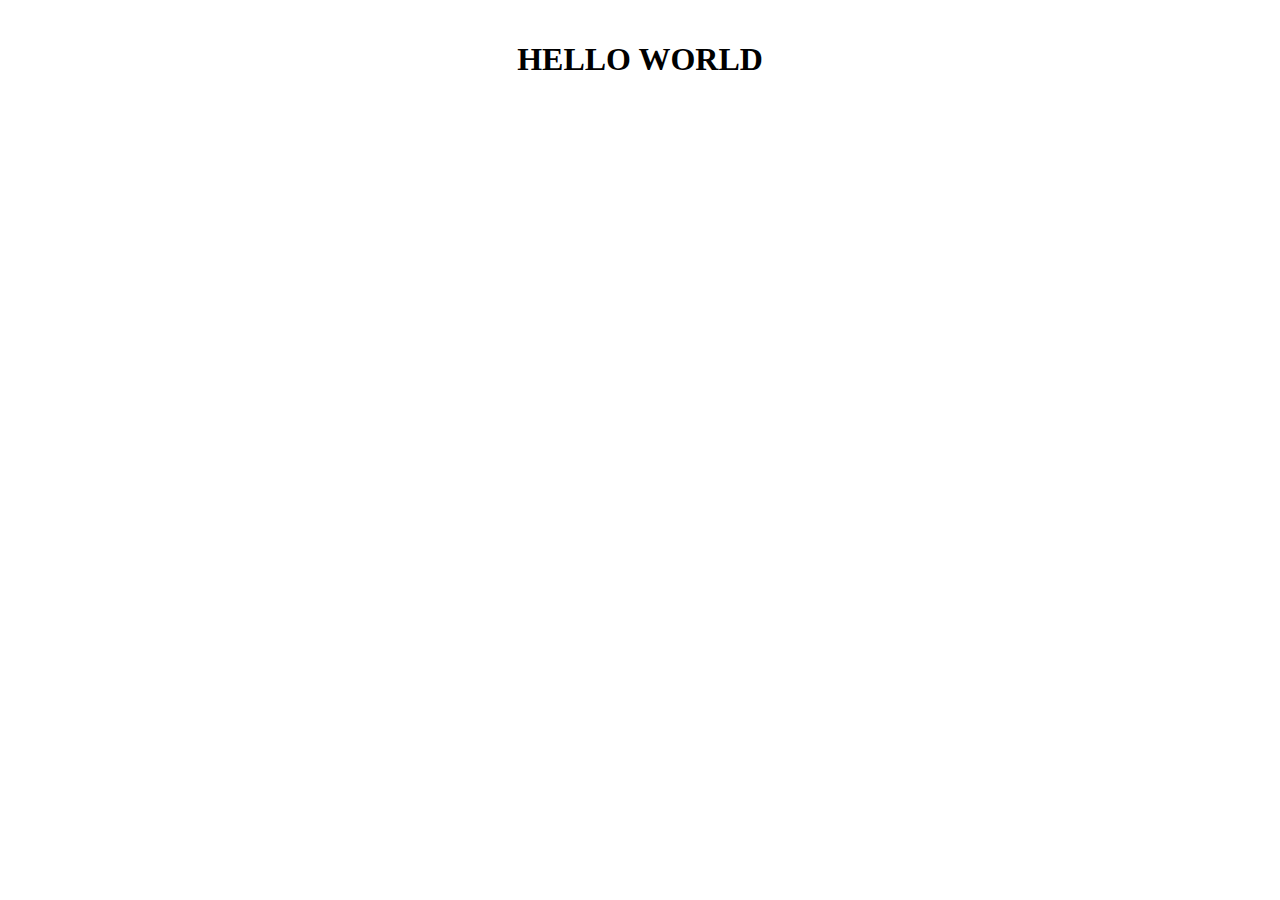
==== index.html @ 6d3aafa1 "index doc" ====
<!DOCTYPE html>
<html lang="en">
<head>
    <meta charset="UTF-8">
    <meta http-equiv="X-UA-Compatible" content="IE=edge">
    <meta name="viewport" content="width=device-width, initial-scale=1.0">
    <title>Hello World</title>
</head>
<body>
    <h1 style="text-align: center; padding: 20px;">HELLO WORLD</h1>
</body>
</html>
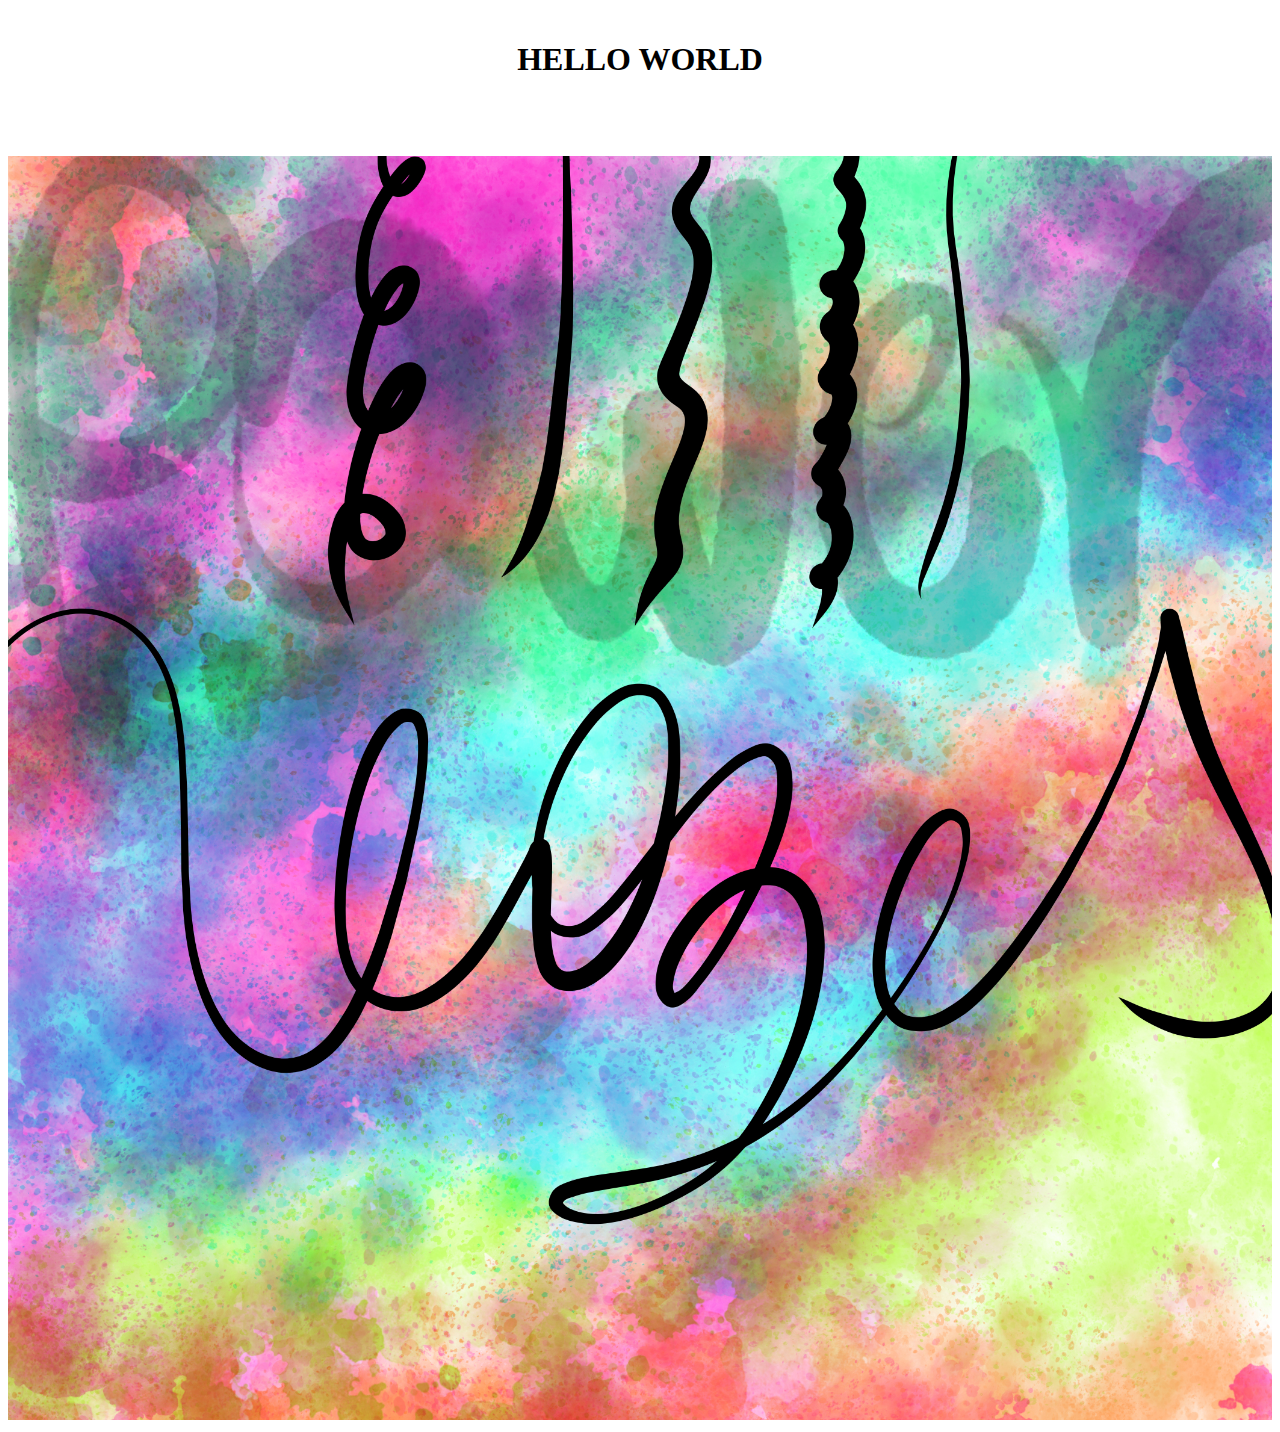
==== commit 37ece0ef: "imagem" ====
--- a/index.html
+++ b/index.html
@@ -8,5 +8,8 @@
 </head>
 <body>
     <h1 style="text-align: center; padding: 20px;">HELLO WORLD</h1>
+    <br>
+    <br>
+    <img src="img/Votes.jpg" loding="lazyload" width="100%"/> 
 </body>
 </html>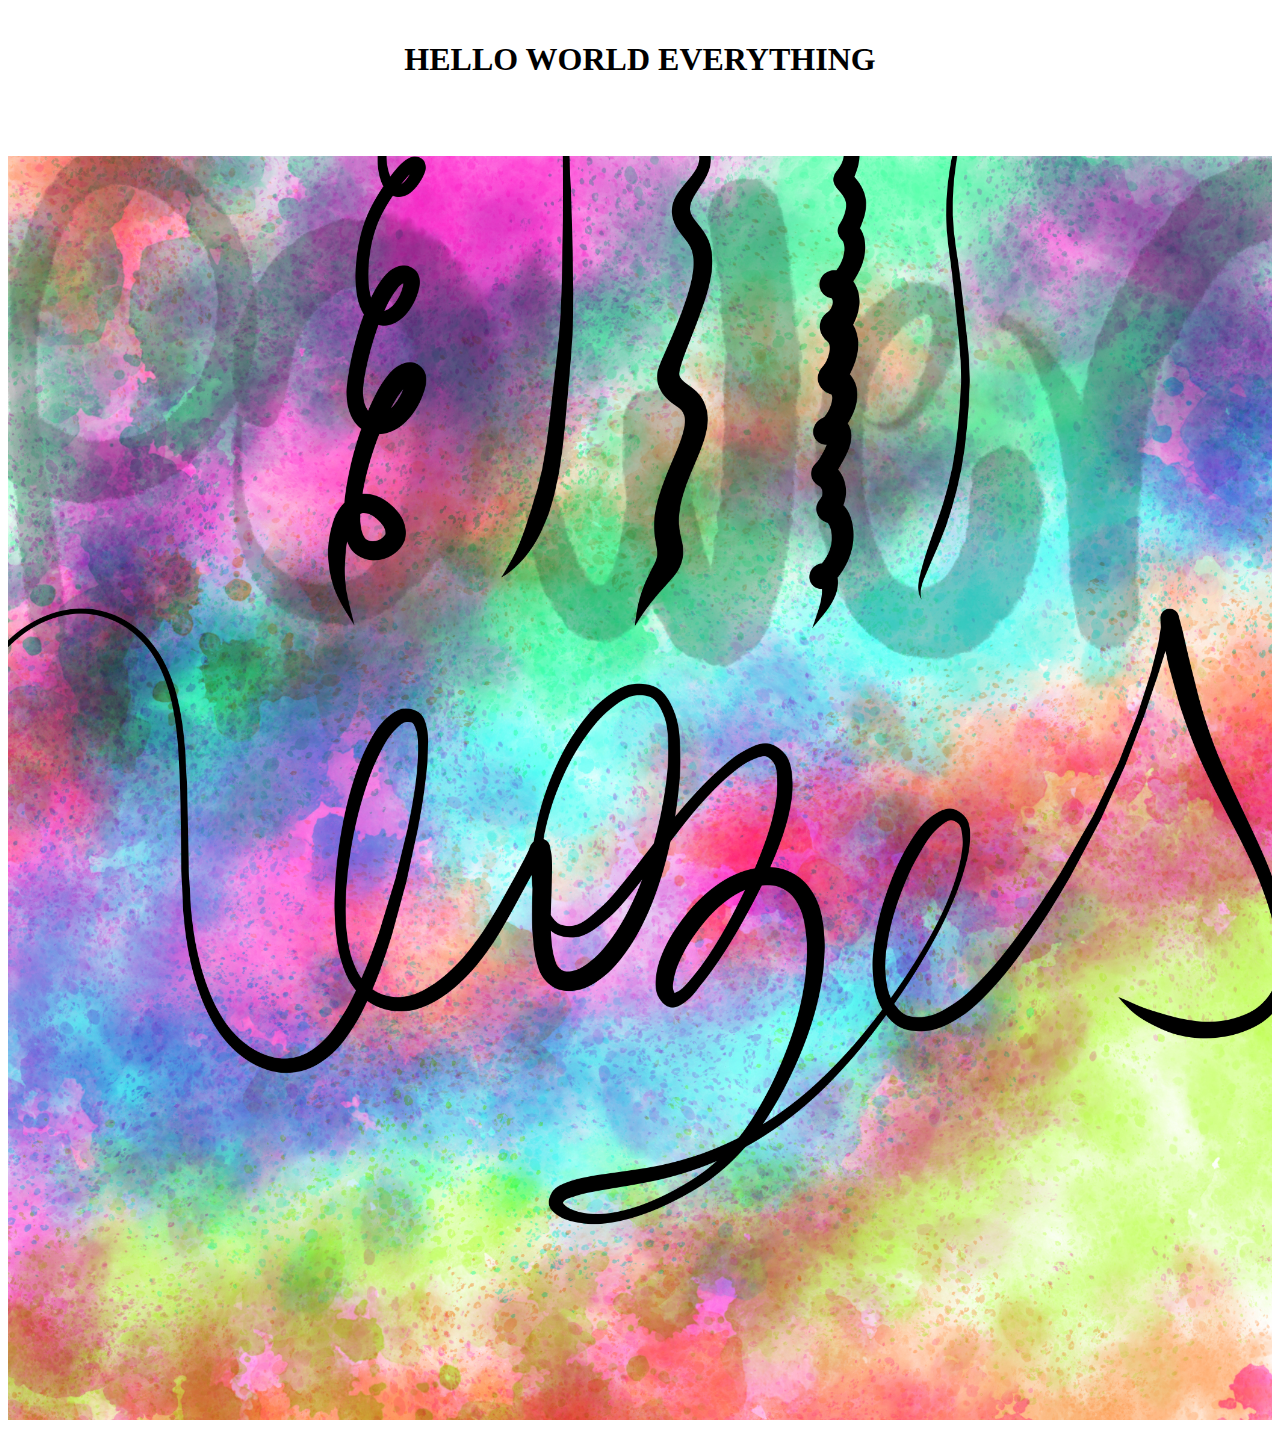
==== commit 3b57be50: "altter index" ====
--- a/index.html
+++ b/index.html
@@ -7,7 +7,7 @@
     <title>Hello World</title>
 </head>
 <body>
-    <h1 style="text-align: center; padding: 20px;">HELLO WORLD</h1>
+    <h1 style="text-align: center; padding: 20px;">HELLO WORLD EVERYTHING</h1>
     <br>
     <br>
     <img src="img/Votes.jpg" loding="lazyload" width="100%"/> 
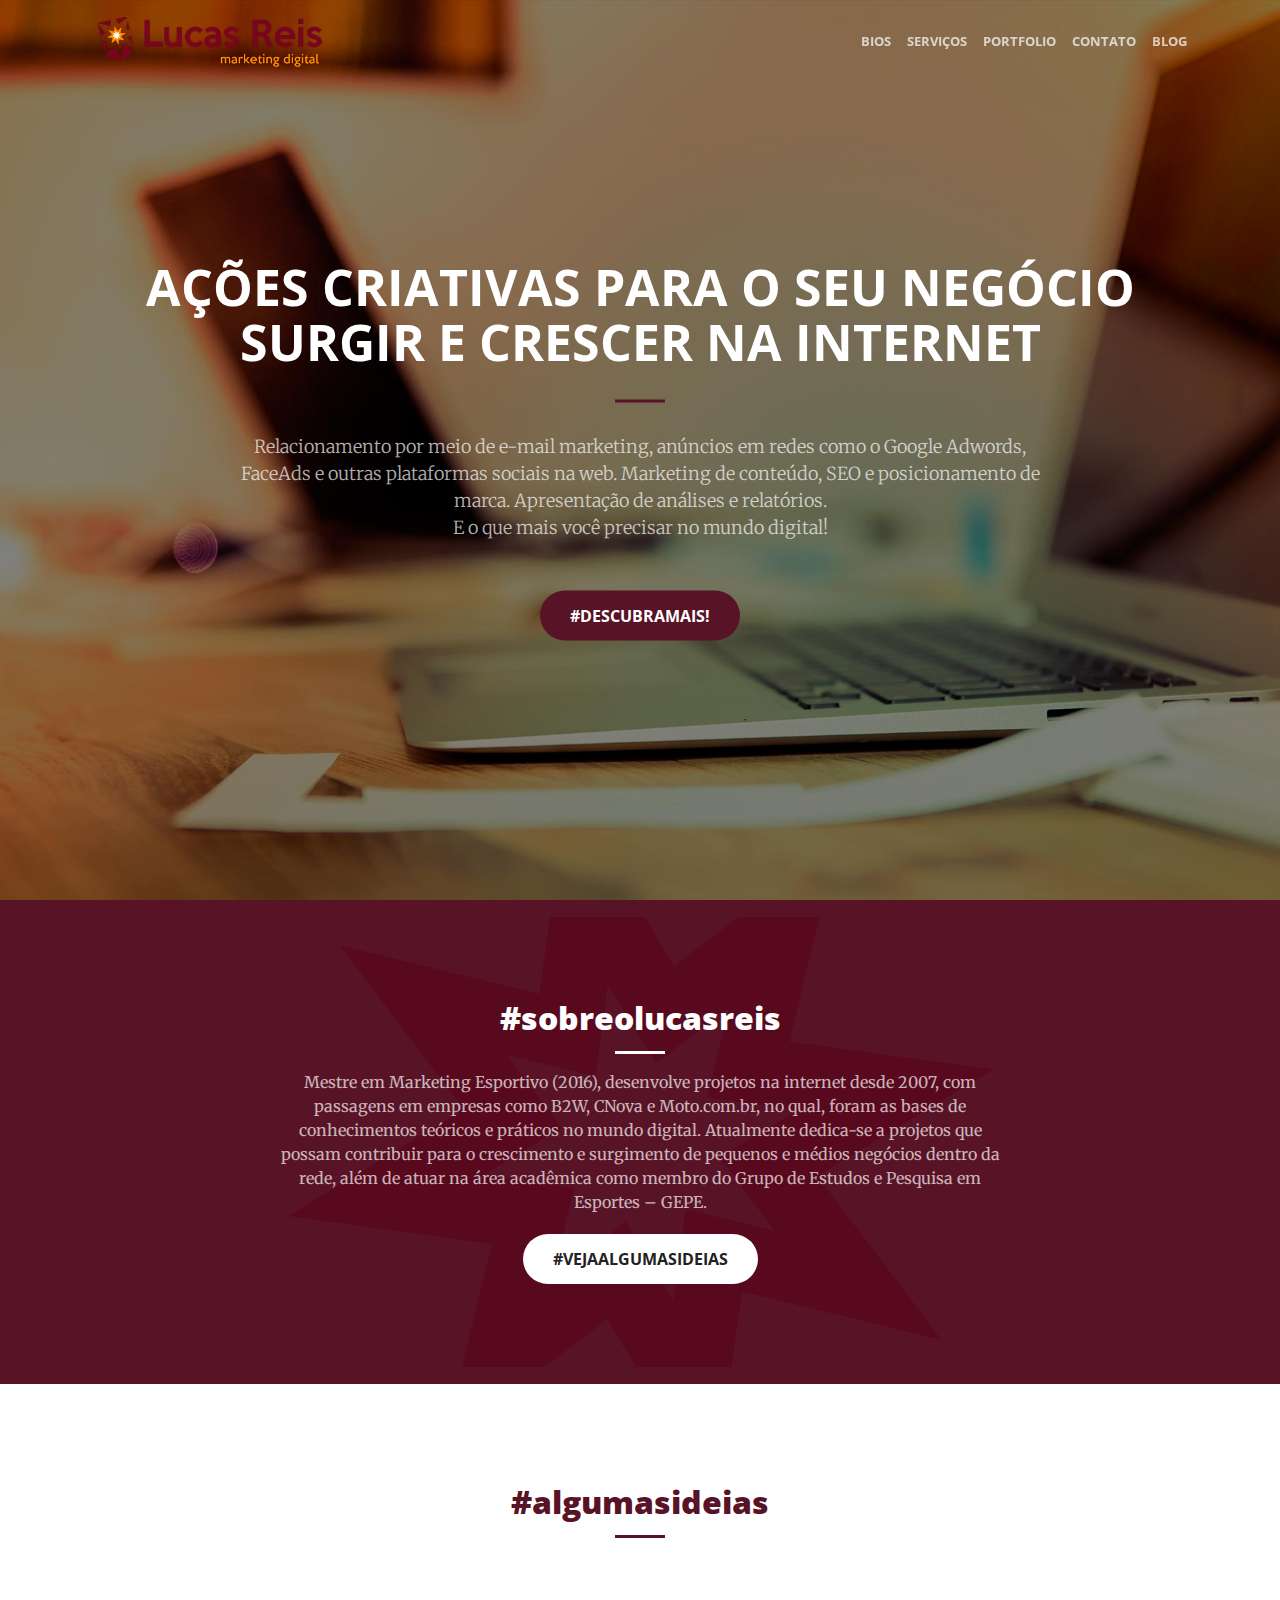
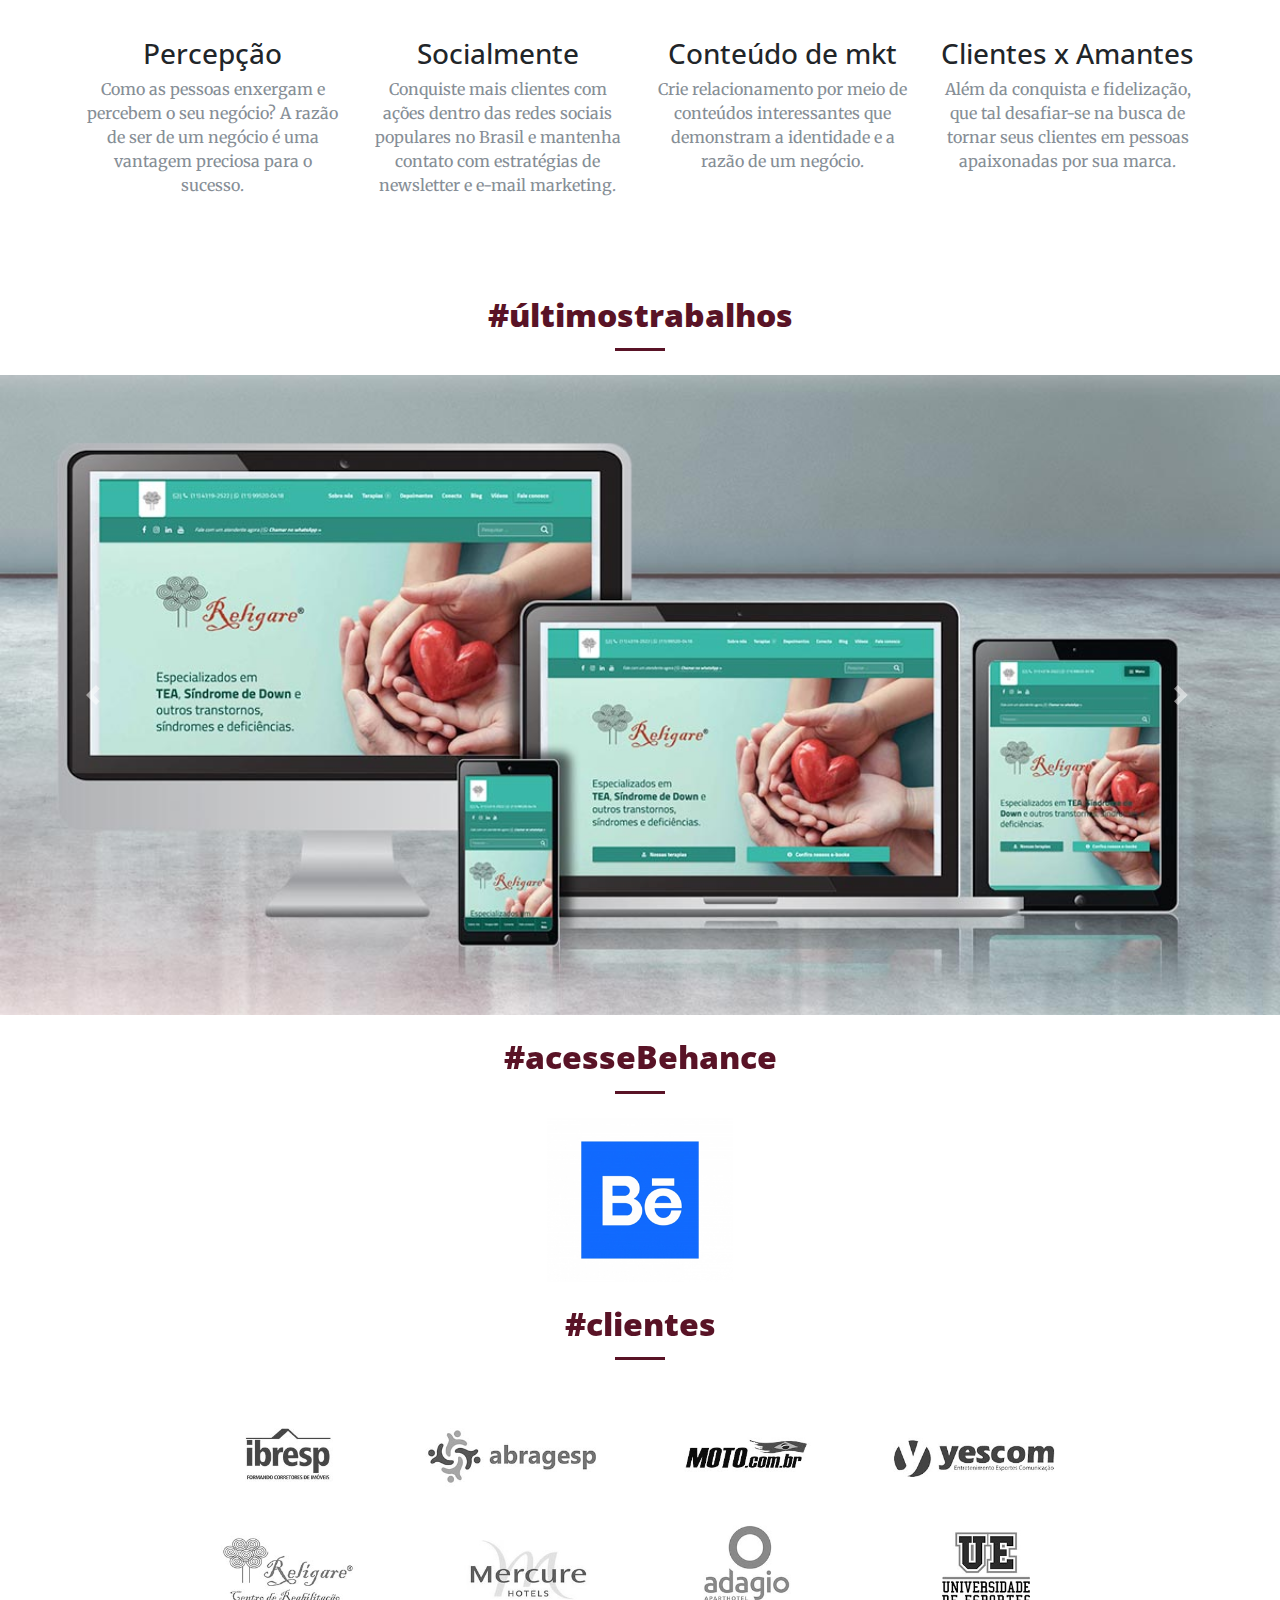
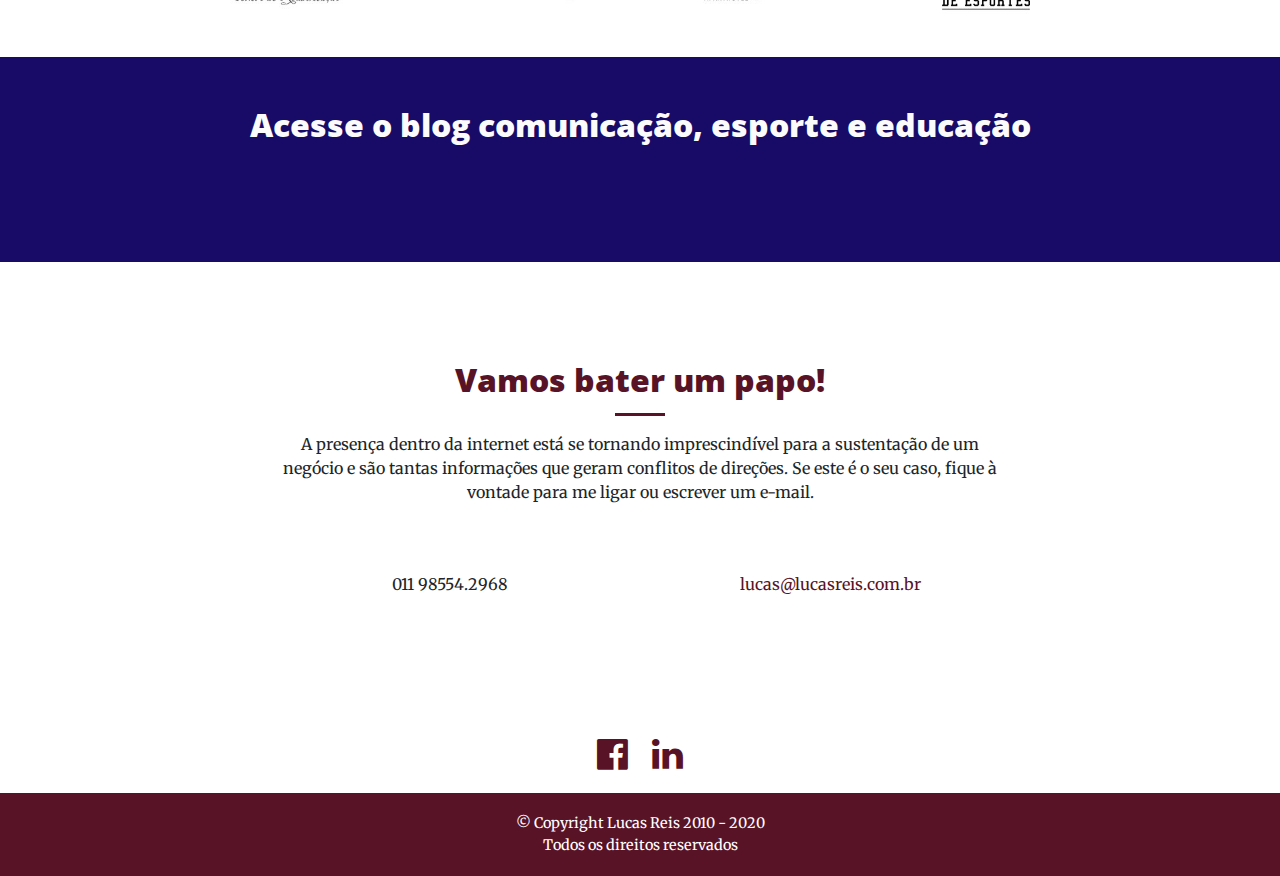
==== commit cd7078d2: "novo site" ====
--- a/index.html
+++ b/index.html
@@ -1,15 +1,267 @@
 <!DOCTYPE html>
-<html lang="en">
-<head>
-    <meta charset="UTF-8">
-    <meta http-equiv="X-UA-Compatible" content="IE=edge">
-    <meta name="viewport" content="width=device-width, initial-scale=1.0">
-    <title>Hello World</title>
-</head>
-<body>
-    <h1 style="text-align: center; padding: 20px;">HELLO WORLD EVERYTHING</h1>
-    <br>
-    <br>
-    <img src="img/Votes.jpg" loding="lazyload" width="100%"/> 
-</body>
-</html>+<html lang="pt">
+
+  <head>
+
+    <meta charset="utf-8">
+    <meta name="viewport" content="width=device-width, initial-scale=1, shrink-to-fit=no">
+    <meta name="description" content="Ações de marketing digital para o seu negócio">
+	<meta name="keywords" content="marketing digital, SEO, Email marketing, Google adwords, Marketing de conteúdo">
+    <meta name="author" content="Lucas Reis">
+	<meta name="google-site-verification" content="KAORJKhcywB-AWO96s7dAKvYPYMt8G1k7_DW2JoIA4Q" />
+
+    <title>Lucas Reis - Ações criativas para o seu negócio surgir e crescer na internet</title>
+
+    <!-- Bootstrap core CSS -->
+    <link href="vendor/bootstrap/css/bootstrap.min.css" rel="stylesheet">
+
+    <!-- Custom fonts for this template -->
+    <link href="vendor/font-awesome/css/font-awesome.min.css" rel="stylesheet" type="text/css">
+    <link href='https://fonts.googleapis.com/css?family=Open+Sans:300italic,400italic,600italic,700italic,800italic,400,300,600,700,800' rel='stylesheet' type='text/css'>
+    <link href='https://fonts.googleapis.com/css?family=Merriweather:400,300,300italic,400italic,700,700italic,900,900italic' rel='stylesheet' type='text/css'>
+	
+    <!-- Plugin CSS -->
+    <link href="vendor/magnific-popup/magnific-popup.css" rel="stylesheet">
+
+    <!-- Custom styles for this template -->
+    <link href="css/css_lucas_reis.css" rel="stylesheet">
+
+    <link rel="shortcut icon" href="https://www.lucasreis.com.br/img/favicon.ico"/>
+	
+	<link rel="stylesheet" href="https://cdnjs.cloudflare.com/ajax/libs/font-awesome/4.7.0/css/font-awesome.min.css">
+	<!-- Global Site Tag (gtag.js) - Google Analytics -->
+	<script async src="https://www.googletagmanager.com/gtag/js?id=UA-9664751-1"></script>
+	<script>
+	  window.dataLayer = window.dataLayer || [];
+	  function gtag(){dataLayer.push(arguments)};
+	  gtag('js', new Date());
+
+	  gtag('config', 'UA-9664751-1');
+	</script>	
+  </head>
+
+  <body id="page-top">
+
+    <!-- Navigation -->
+    <nav class="navbar navbar-expand-lg navbar-light fixed-top" id="mainNav">
+      <div class="container">
+        <a class="navbar-brand js-scroll-trigger" href="#page-top">
+		 <h1 style="display:none;">Lucas Reis - Marketing Digital</h1>	
+		</a>
+        <button class="navbar-toggler navbar-toggler-right" type="button" data-toggle="collapse" data-target="#navbarResponsive" aria-controls="navbarResponsive" aria-expanded="false" aria-label="Toggle navigation">
+          <span class="navbar-toggler-icon"></span>
+        </button>
+        <div class="collapse navbar-collapse" id="navbarResponsive">
+          <ul class="navbar-nav ml-auto">
+            <li class="nav-item">
+              <a class="nav-link js-scroll-trigger" href="#about">Bios</a>
+            </li>
+            <li class="nav-item">
+              <a class="nav-link js-scroll-trigger" href="#services">Serviços</a>
+            </li>
+            <li class="nav-item">
+              <a class="nav-link js-scroll-trigger" href="#portfolio">Portfolio</a>
+            </li>
+            <li class="nav-item">
+              <a class="nav-link js-scroll-trigger" href="#contact">Contato</a>
+            </li>
+			<li class="nav-item">
+              <a class="nav-link js-scroll-trigger" href="http://www.lucasreis.com.br/blog" target="_blank">Blog</a>
+            </li>
+          </ul>
+        </div>
+      </div>
+    </nav>
+
+    <header class="masthead">
+      <div class="header-content">
+        <div class="header-content-inner">
+          <h1 id="homeHeading">Ações criativas para o seu negócio surgir e crescer na internet</h1>
+          <hr>
+          <p>Relacionamento por meio de e-mail marketing, anúncios em redes como o Google Adwords, FaceAds e outras plataformas sociais na web. Marketing de conteúdo, SEO e posicionamento de marca. Apresentação de análises e relatórios. <br/>E o que mais você precisar no mundo digital!</p>
+          <a class="btn btn-primary btn-xl js-scroll-trigger" href="#about">#Descubramais!</a>
+        </div>
+      </div>
+    </header>
+
+    <section class="bg-primary" id="about">
+      <div class="container">
+        <div class="row">
+          <div class="col-lg-8 mx-auto text-center">
+            <h2 class="section-heading text-white">#sobreolucasreis</h2>
+            <hr class="light">
+            <p class="text-faded">Mestre em Marketing Esportivo (2016), desenvolve projetos na internet desde 2007, com passagens em empresas como B2W, CNova e Moto.com.br, no qual, foram as bases de conhecimentos teóricos e práticos no mundo digital. Atualmente dedica-se a projetos que possam contribuir para o crescimento e surgimento de pequenos e médios negócios dentro da rede, além de atuar na área acadêmica como membro do Grupo de Estudos e Pesquisa em Esportes – GEPE.</p>
+            <a class="btn btn-default btn-xl js-scroll-trigger" href="#services">#vejaalgumasideias</a>
+          </div>
+        </div>
+      </div>
+    </section>
+
+    <section id="services">
+      <div class="container">
+        <div class="row">
+          <div class="col-lg-12 text-center">
+            <h2 class="section-heading">#algumasideias</h2>
+            <hr class="primary">
+          </div>
+        </div>
+      </div>
+      <div class="container">
+        <div class="row">
+          <div class="col-lg-3 col-md-6 text-center">
+            <div class="service-box">
+              <i class="fa fa-4x fa-diamond text-primary sr-icons"></i>
+              <h3>Percepção</h3>
+              <p class="text-muted">Como as pessoas enxergam e percebem o seu negócio? A razão de ser de um negócio é uma vantagem preciosa para o sucesso.</p>
+            </div>
+          </div>
+          <div class="col-lg-3 col-md-6 text-center">
+            <div class="service-box">
+              <i class="fa fa-4x fa-paper-plane text-primary sr-icons"></i>
+              <h3>Socialmente</h3>
+              <p class="text-muted">Conquiste mais clientes com ações dentro das redes sociais populares no Brasil e mantenha contato com estratégias de newsletter e e-mail marketing.</p>
+            </div>
+          </div>
+          <div class="col-lg-3 col-md-6 text-center">
+            <div class="service-box">
+              <i class="fa fa-4x fa-newspaper-o text-primary sr-icons"></i>
+              <h3>Conteúdo de mkt</h3>
+              <p class="text-muted">Crie relacionamento por meio de conteúdos interessantes que demonstram a identidade e a razão de um negócio.</p>
+            </div>
+          </div>
+          <div class="col-lg-3 col-md-6 text-center">
+            <div class="service-box">
+              <i class="fa fa-4x fa-heart text-primary sr-icons"></i>
+              <h3>Clientes x Amantes</h3>
+              <p class="text-muted">Além da conquista e fidelização, que tal desafiar-se na busca de tornar seus clientes em pessoas apaixonadas por sua marca.</p>
+            </div>
+          </div>
+        </div>
+      </div>
+    </section>
+
+    <section class="container-fluid pb-0 pt-0">
+        <div class="row">
+          <div class="col-12 p-0 text-center">
+            <h2 id="portfolio" class="section-heading">#últimostrabalhos</h2>
+            <hr class="primary mb-4">
+            <div id="carouselExampleControls" class="carousel slide" data-ride="carousel">
+              <div class="carousel-inner">
+                <div class="carousel-item active">
+                  <img class="d-block w-100" src="img/portfolio_site_religare.jpg" alt="First slide">          
+                </div>            
+                <div class="carousel-item">
+                  <img class="d-block w-100" src="img/portfolio_site_ibresp.jpg" alt="Novo site Ibresp">               
+                </div>
+                <div class="carousel-item">
+                  <img class="d-block w-100" src="img/portfolio_site_abragesp.jpg" alt="Novo site Abragesp">                 
+                </div>             
+                <div class="carousel-item">
+                  <img class="d-block w-100" src="img/portfolio_medalha.jpg" alt="Medalha Meia de São Paulo 2021">                
+                </div>
+                <div class="carousel-item">
+                  <img class="d-block w-100" src="img/portfolio_3d_letter.jpg" alt="Medalha Meia de São Paulo 2021">                
+                </div>
+                <div class="carousel-item">
+                  <img class="d-block w-100" src="img/portfolio_projeto_meninas.jpg" alt="Cartaz projeto adolescentes">
+                 
+                </div>
+              </div>
+              <a class="carousel-control-prev" href="#carouselExampleControls" role="button" data-slide="prev">
+                <span class="carousel-control-prev-icon" aria-hidden="true"></span>
+                <span class="sr-only">Previous</span>
+              </a>
+              <a class="carousel-control-next" href="#carouselExampleControls" role="button" data-slide="next">
+                <span class="carousel-control-next-icon" aria-hidden="true"></span>
+                <span class="sr-only">Next</span>
+              </a>
+            </div>
+          </div>
+        </div>
+    </section> 
+
+    <section class="container p-0">
+      <div class="row">
+        <div class="col-12 p-0 text-center">
+          <h2 id="portfolio" class="section-heading pt-4">#acesseBehance</h2>
+          <hr class="primary mb-4">
+          <a href="https://www.behance.net/lucasreis2" target="_blank">
+            <img class="img-fluid" src="img/portfolio_behance_lucas_reis_criativo.jpg" alt="Behance Lucas Reis" title="Behance Lucas Reis">
+          </a>
+        </div>
+      </div>
+    </section>
+
+    <section class="container p-0">
+      <div class="row">
+        <div class="col-12 p-0 text-center">
+          <h2 id="portfolio" class="section-heading pt-4">#clientes</h2>
+          <hr class="primary mb-4">
+          <img class="img-fluid" src="img/clients.jpg" alt="Clientes Lucas Reis" title="clientes Lucas Reis">
+        </div>
+      </div>
+    </section>
+
+    <div style="background-color:#180b67;" class="call-to-action">
+      <div class="container text-center">
+        <h2 style="color:#fbfbfb;">Acesse o blog comunicação, esporte e educação</h2>
+        <a class="btn btn-default btn-xl sr-button" href="http://www.lucasreis.com.br/blog" target="_blank">ir aqui</a>
+      </div>
+    </div>
+
+    <section id="contact">
+      <div class="container">
+        <div class="row">
+          <div class="col-lg-8 mx-auto text-center">
+            <h2 class="section-heading">Vamos bater um papo!</h2>
+            <hr class="primary">
+            <p>A presença dentro da internet está se tornando imprescindível para a sustentação de um negócio e são tantas informações que geram conflitos de direções. Se este é o seu caso, fique à vontade para me ligar ou escrever um e-mail. </p>
+          </div>
+        </div>
+        <div class="row">
+          <div class="col-lg-4 ml-auto text-center">
+            <i class="fa fa-phone fa-3x sr-contact"></i>
+            <p>011 98554.2968</p>
+          </div>
+          <div class="col-lg-4 mr-auto text-center">
+            <i class="fa fa-envelope-o fa-3x sr-contact"></i>
+            <p>
+              <a href="mailto:lucas@lucasreis.com.br">lucas@lucasreis.com.br</a>
+            </p>
+          </div>
+        </div>
+		<!-- <div style="text-align:center; margin: 0 auto;">
+			<a class="btn btn-primary btn-xl js-scroll-trigger" href="http://eepurl.com/c34rNr" target="_blank">Assine a minha newsletter</a>
+		</div>		 -->
+      </div>
+	</section>	
+	<div class="container">
+		<ul style="margin: 20px auto !important; text-align: center !important; padding:0 !important;">
+			<a style="text-decoration:none; margin-right:20px;" href="https://www.facebook.com/lucas.c.reis" target="_blank">
+				<i class="fa fa-facebook-official" style="font-size:36px"></i>
+			</a>
+			<a style="text-decoration:none;" href="https://www.linkedin.com/in/lucasreis/" target="_blank">
+				<i class="fa fa-linkedin" style="font-size:36px"></i>
+			</a>
+		</ul>
+	</div>	
+	<footer>
+		<p>© Copyright Lucas Reis 2010 - 2020 <br/>Todos os direitos reservados</p>
+	</footer>
+
+    <!-- Bootstrap core JavaScript -->
+    <script src="vendor/jquery/jquery.min.js"></script>
+    <script src="vendor/popper/popper.min.js"></script>
+    <script src="vendor/bootstrap/js/bootstrap.min.js"></script>
+
+    <!-- Plugin JavaScript -->
+    <script src="vendor/jquery-easing/jquery.easing.min.js"></script>
+    <script src="vendor/scrollreveal/scrollreveal.min.js"></script>
+    <script src="vendor/magnific-popup/jquery.magnific-popup.min.js"></script>
+
+    <!-- Custom scripts for this template -->
+    <script src="js/creative.min.js"></script>
+
+  </body>
+
+</html>
--- a/css/css_lucas_reis.css
+++ b/css/css_lucas_reis.css
@@ -0,0 +1,25 @@
+/*!
+ * Start Bootstrap - Createive v4.0.0-beta (http://startbootstrap.com/template-overviews/creative)
+ * Copyright 2013-2017 Start Bootstrap
+ * Licensed under MIT (https://github.com/BlackrockDigital/startbootstrap-creative/blob/master/LICENSE)
+ */body,html{width:100%;height:100%}
+ body{font-family:Merriweather,'Helvetica Neue',Arial,sans-serif}
+ hr{max-width:50px;border-width:3px;border-color:#591326}
+ hr.light{border-color:#fff}
+ h2 {color:#591326; font-weight: 900;}
+ a{color:#591326;-webkit-transition:all .2s;-moz-transition:all .2s;transition:all .2s}a:focus,a:hover{color:#591326}h1,h2,h3,h4,h5,h6{font-family:'Open Sans','Helvetica Neue',Arial,sans-serif}p{font-size:16px;line-height:1.5;margin-bottom:20px}.bg-primary{ background-image: url(../img/lucas_reis_bg_star.png); background-position:center; background-repeat: no-repeat; background-color:#591326!important}.bg-dark{color:#fff;background-color:#222!important}.text-faded{color:rgba(255,255,255,.7)}section{padding:100px 0}.section-heading{margin-top:0; color:#591326; font-weight: 900;}::-moz-selection{color:#fff;background:#222;text-shadow:none}::selection{color:#fff;background:#222;text-shadow:none}img::selection{color:#fff;background:0 0}img::-moz-selection{color:#fff;background:0 0}body{-webkit-tap-highlight-color:#222}#mainNav{border-color:rgba(34,34,34,.05);background-color:#fff;font-family:'Open Sans','Helvetica Neue',Arial,sans-serif;-webkit-transition:all .2s;-moz-transition:all .2s;transition:all .2s}#mainNav .navbar-brand{background-image: url(../img/lucas_reis_marketing_digital_logo_v2.png); background-repeat: no-repeat; width:100%; min-height:67px;}#mainNav .navbar-brand:focus,#mainNav .navbar-brand:hover{color:#591326}#mainNav .navbar-toggle{font-size:12px;font-weight:700;text-transform:uppercase;color:#222}#mainNav .navbar-nav>li.nav-item>a.nav-link,#mainNav .navbar-nav>li.nav-item>a.nav-link:focus{font-size:13px;font-weight:700;text-transform:uppercase;color:#222}#mainNav .navbar-nav>li.nav-item>a.nav-link:focus:hover,#mainNav .navbar-nav>li.nav-item>a.nav-link:hover{color:#591326}#mainNav .navbar-nav>li.nav-item>a.nav-link.active,#mainNav .navbar-nav>li.nav-item>a.nav-link:focus.active{color:#591326!important;background-color:transparent}#mainNav .navbar-nav>li.nav-item>a.nav-link.active:hover,#mainNav .navbar-nav>li.nav-item>a.nav-link:focus.active:hover{background-color:transparent}
+ 
+ @media (min-width:992px){#mainNav{border-color:rgba(255,255,255,.3);background-color:transparent}#mainNav .navbar-brand{color:rgba(255,255,255,.7)}#mainNav .navbar-brand:focus,#mainNav .navbar-brand:hover{color:#fff}#mainNav .navbar-nav>li.nav-item>a.nav-link,#mainNav .navbar-nav>li.nav-item>a.nav-link:focus{color:rgba(255,255,255,.7)}#mainNav .navbar-nav>li.nav-item>a.nav-link:focus:hover,#mainNav .navbar-nav>li.nav-item>a.nav-link:hover{color:#fff}#mainNav.navbar-shrink{border-color:rgba(34,34,34,.05);background-color:#fff}#mainNav.navbar-shrink .navbar-brand{font-size:16px;color:#591326}#mainNav.navbar-shrink .navbar-brand:focus,#mainNav.navbar-shrink .navbar-brand:hover{color:#591326}#mainNav.navbar-shrink .navbar-nav>li.nav-item>a.nav-link,#mainNav.navbar-shrink .navbar-nav>li.nav-item>a.nav-link:focus{color:#222}#mainNav.navbar-shrink .navbar-nav>li.nav-item>a.nav-link:focus:hover,#mainNav.navbar-shrink .navbar-nav>li.nav-item>a.nav-link:hover{color:#591326}}header.masthead{position:relative;width:100%;min-height:auto;text-align:center;color:#fff;background-image:url(../img/header.jpg);background-position:center;-webkit-background-size:cover;-moz-background-size:cover;-o-background-size:cover;background-size:cover}header.masthead .header-content{position:relative;width:100%;padding:150px 15px 100px;text-align:center}header.masthead .header-content .header-content-inner h1{font-size:30px;font-weight:700;margin-top:0;margin-bottom:0;text-transform:uppercase}header.masthead .header-content .header-content-inner hr{margin:30px auto}header.masthead .header-content .header-content-inner p{font-size:16px;font-weight:300;margin-bottom:50px;color:rgba(255,255,255,.7)}
+ 
+ @media (min-width:768px){header.masthead{height:100%;min-height:600px}header.masthead .header-content{position:absolute;top:50%;padding:0 50px;-webkit-transform:translateY(-50%);-ms-transform:translateY(-50%);transform:translateY(-50%)}header.masthead .header-content .header-content-inner{max-width:1000px;margin-right:auto;margin-left:auto}header.masthead .header-content .header-content-inner h1{font-size:50px}header.masthead .header-content .header-content-inner p{font-size:18px;max-width:80%;margin-right:auto;margin-left:auto}}.service-box{max-width:400px;margin:50px auto 0}
+ 
+ @media (min-width:992px){.service-box{margin:20px auto 0}}.service-box p{margin-bottom:0}.portfolio-box{position:relative;display:block;max-width:650px;margin:0 auto}.portfolio-box .portfolio-box-caption{position:absolute;bottom:0;display:block;width:100%;height:100%;text-align:center;opacity:0;color:#fff;background:rgba(212,130,27,.9);-webkit-transition:all .2s;-moz-transition:all .2s;transition:all .2s}.portfolio-box .portfolio-box-caption .portfolio-box-caption-content{position:absolute;top:50%;width:100%;transform:translateY(-50%);text-align:center}.portfolio-box .portfolio-box-caption .portfolio-box-caption-content .project-category,.portfolio-box .portfolio-box-caption .portfolio-box-caption-content .project-name{padding:0 15px;font-family:'Open Sans','Helvetica Neue',Arial,sans-serif}.portfolio-box .portfolio-box-caption .portfolio-box-caption-content .project-category{font-size:14px;font-weight:600;text-transform:uppercase}.portfolio-box .portfolio-box-caption .portfolio-box-caption-content .project-name{font-size:18px}.portfolio-box:hover .portfolio-box-caption{opacity:1}.portfolio-box:focus{outline:0}
+ 
+ @media (min-width:768px){.portfolio-box .portfolio-box-caption .portfolio-box-caption-content .project-category{font-size:16px}.portfolio-box .portfolio-box-caption .portfolio-box-caption-content .project-name{font-size:22px}}.call-to-action{padding:50px 0}.call-to-action h2{margin:0 auto 20px}.text-primary{color:#591326!important}.no-gutter>[class*=col-]{padding-right:0;padding-left:0}.btn-default{color:#222;border-color:#fff;background-color:#fff}.btn-default.focus,.btn-default:focus{color:#222;border-color:#bfbfbf;background-color:#e6e6e6}.btn-default:hover{color:#222;border-color:#e0e0e0;background-color:#e6e6e6}.btn-default.active,.btn-default:active,.open>.btn-default.dropdown-toggle{color:#222;border-color:#e0e0e0;background-color:#e6e6e6}.btn-default.active.focus,.btn-default.active:focus,.btn-default.active:hover,.btn-default:active.focus,.btn-default:active:focus,.btn-default:active:hover,.open>.btn-default.dropdown-toggle.focus,.open>.btn-default.dropdown-toggle:focus,.open>.btn-default.dropdown-toggle:hover{color:#222;border-color:#bfbfbf;background-color:#d4d4d4}.btn-default.active,.btn-default:active,.open>.btn-default.dropdown-toggle{background-image:none}.btn-default.disabled.focus,.btn-default.disabled:focus,.btn-default.disabled:hover,.btn-default[disabled].focus,.btn-default[disabled]:focus,.btn-default[disabled]:hover,fieldset[disabled] .btn-default.focus,fieldset[disabled] .btn-default:focus,fieldset[disabled] .btn-default:hover{border-color:#fff;background-color:#fff}.btn-default .badge{color:#fff;background-color:#222}.btn-primary{color:#fff;border-color:#591326;background-color:#591326}.btn-primary.focus,.btn-primary:focus{color:#fff;border-color:#a4270d;background-color:#eb3812}.btn-primary:hover{color:#fff;border-color:#e13612;background-color:#eb3812}.btn-primary.active,.btn-primary:active,.open>.btn-primary.dropdown-toggle{color:#fff;border-color:#e13612;background-color:#eb3812}.btn-primary.active.focus,.btn-primary.active:focus,.btn-primary.active:hover,.btn-primary:active.focus,.btn-primary:active:focus,.btn-primary:active:hover,.open>.btn-primary.dropdown-toggle.focus,.open>.btn-primary.dropdown-toggle:focus,.open>.btn-primary.dropdown-toggle:hover{color:#fff;border-color:#a4270d;background-color:#c93110}.btn-primary.active,.btn-primary:active,.open>.btn-primary.dropdown-toggle{background-image:none}.btn-primary.disabled.focus,.btn-primary.disabled:focus,.btn-primary.disabled:hover,.btn-primary[disabled].focus,.btn-primary[disabled]:focus,.btn-primary[disabled]:hover,fieldset[disabled] .btn-primary.focus,fieldset[disabled] .btn-primary:focus,fieldset[disabled] .btn-primary:hover{border-color:#591326;background-color:#591326}.btn-primary .badge{color:#591326;background-color:#fff}.btn{font-weight:700;text-transform:uppercase;border:none;border-radius:300px;font-family:'Open Sans','Helvetica Neue',Arial,sans-serif}.btn-xl{padding:15px 30px}
+ 
+footer {width:100%; min-height:82px; background-color:#591326; padding:20px 0; margin:0 auto;}
+footer p {text-align:center; color:#ffffff; font-size:0.9em; margin:0 auto;}
+ 
+ 
+ 
+ 